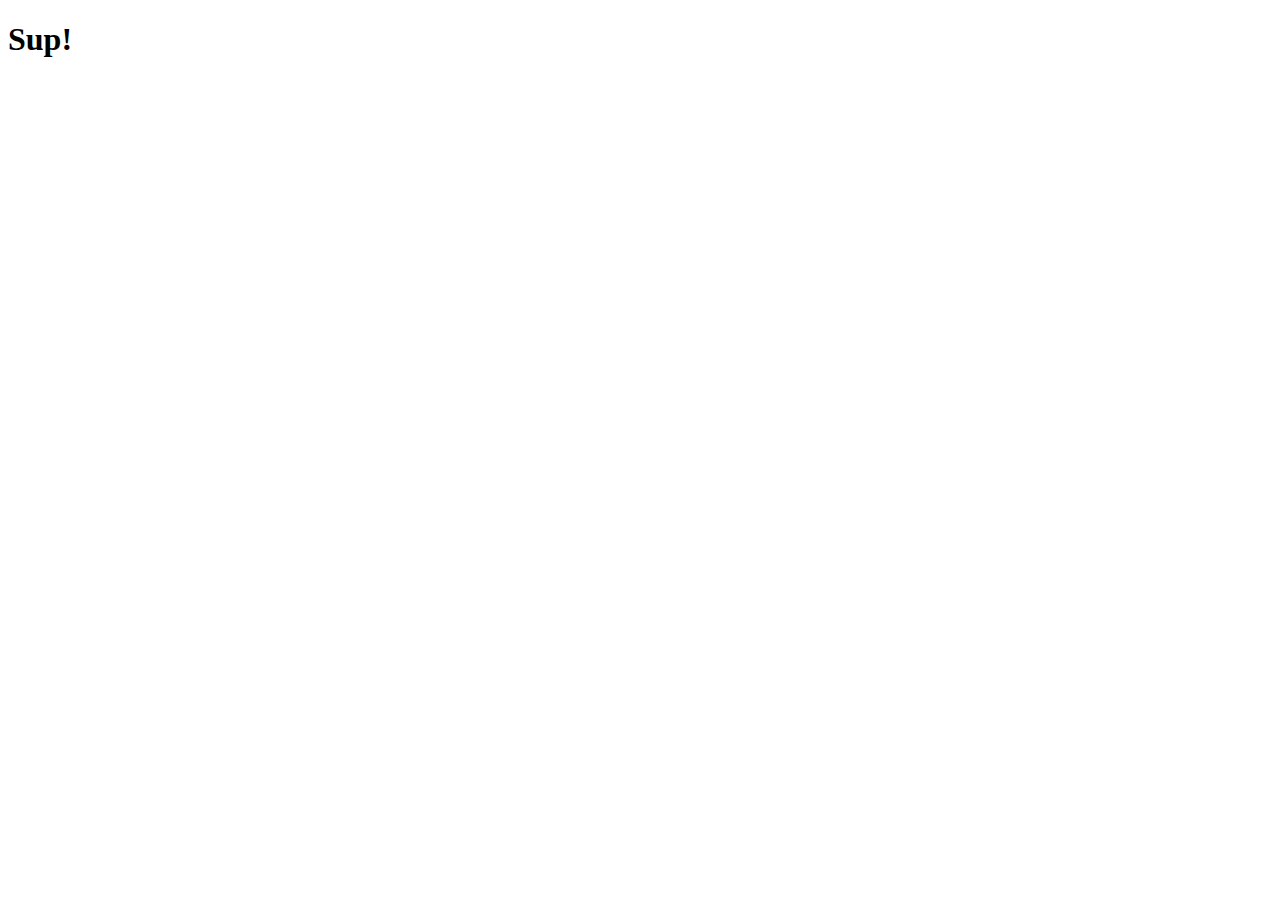
==== about.html @ ff48fc16 "add new html page" ====
<!DOCTYPE html>
<html lang="en">
<head>
    <meta charset="UTF-8">
    <meta name="viewport" content="width=device-width, initial-scale=1.0">
    <title>About Raymond</title>
</head>
<body>
    <h1>Sup!</h1>
    
</body>
</html>
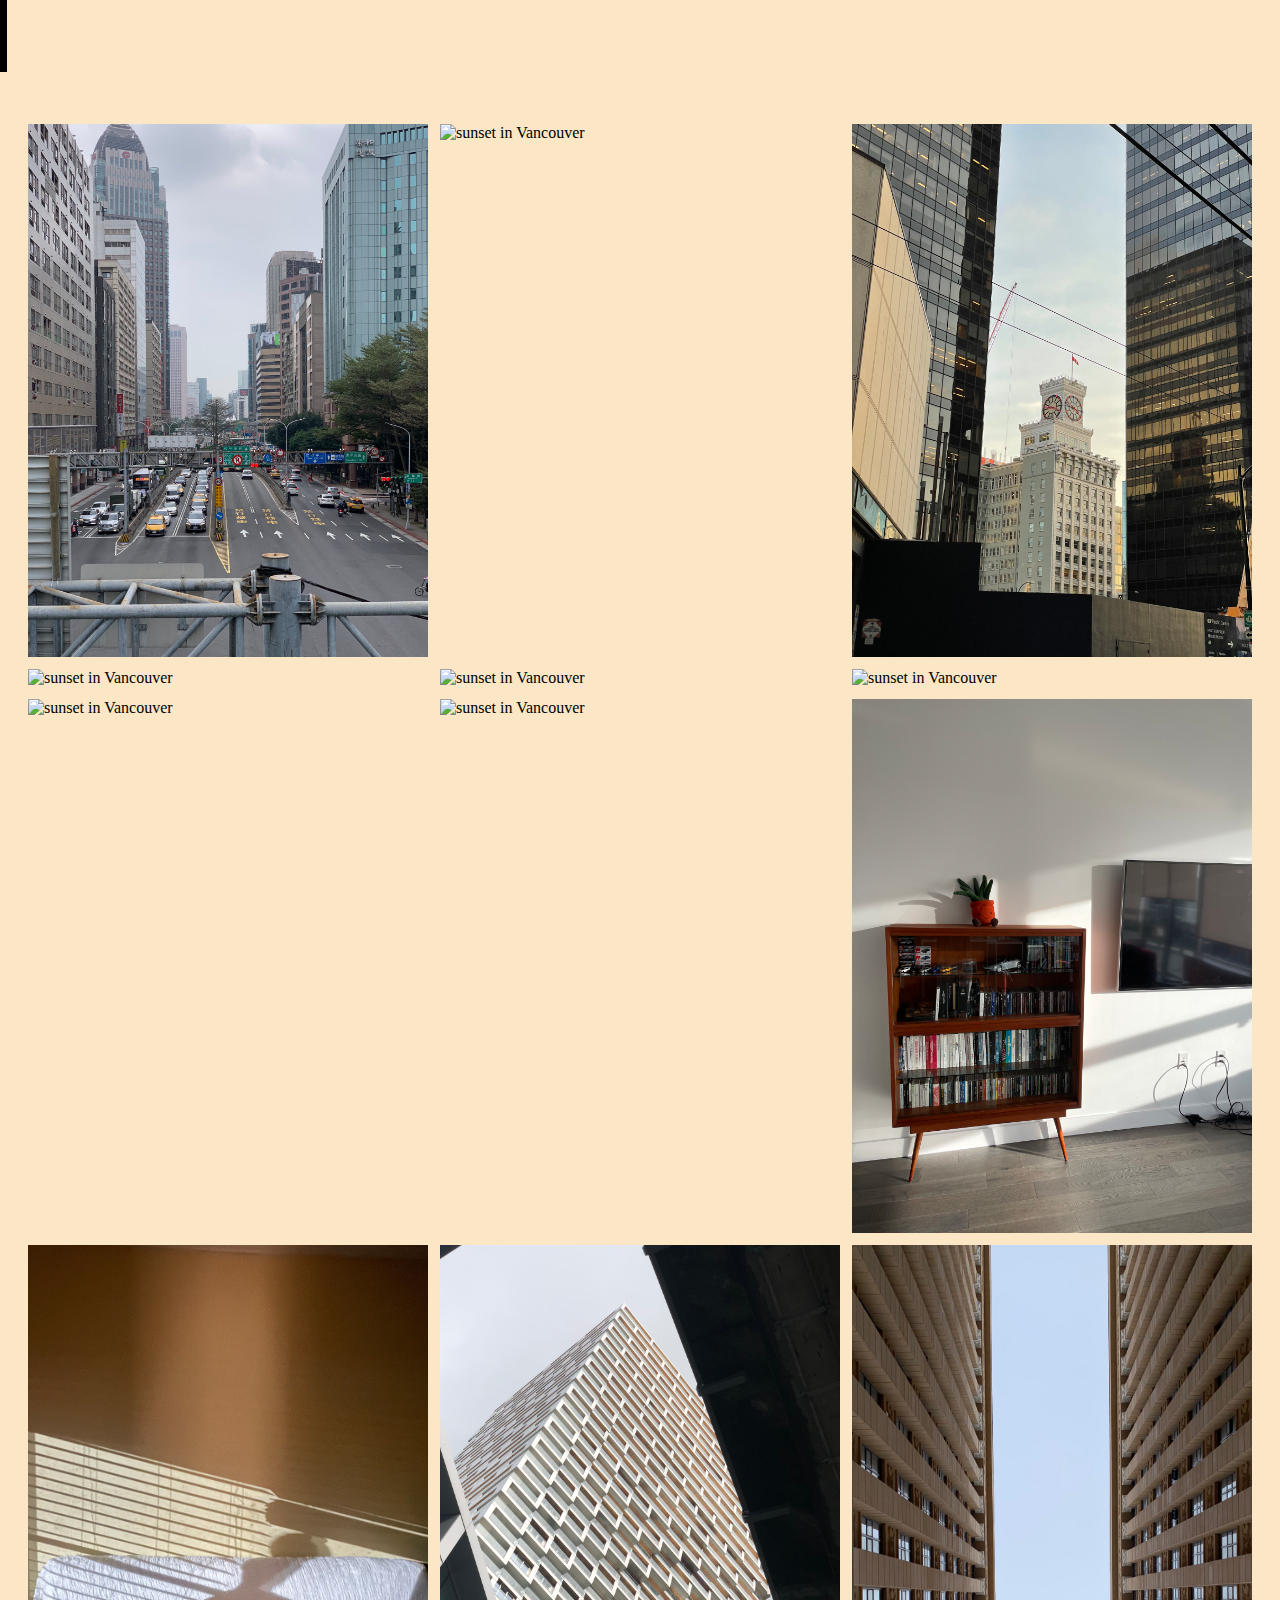
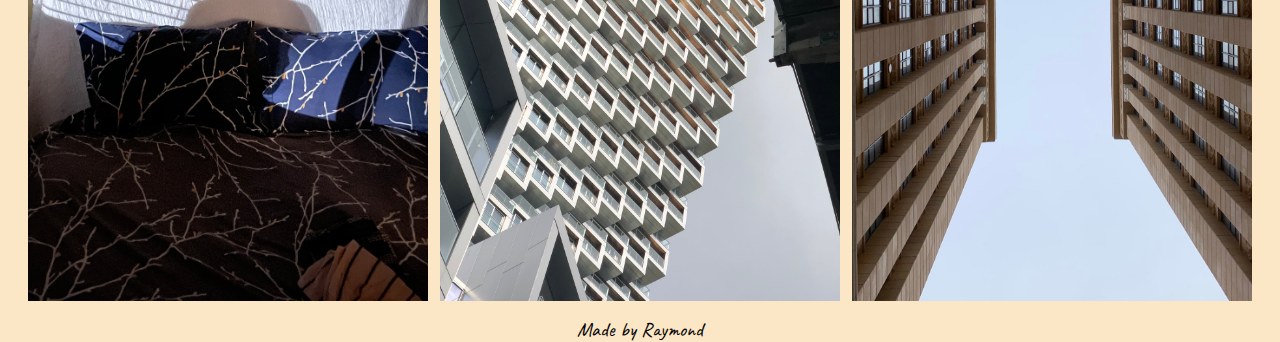
==== commit 9c77ae7b: "modified thehome page" ====
--- a/about.html
+++ b/about.html
@@ -3,10 +3,50 @@
 <head>
     <meta charset="UTF-8">
     <meta name="viewport" content="width=device-width, initial-scale=1.0">
-    <title>About Raymond</title>
+    <link rel="preconnect" href="https://fonts.gstatic.com">
+    <link href="https://fonts.googleapis.com/css2?family=Roboto+Mono:wght@100&display=swap" rel="stylesheet">
+    <link rel="preconnect" href="https://fonts.gstatic.com">
+    <link href="https://fonts.googleapis.com/css2?family=Caveat&display=swap" rel="stylesheet"> 
+    <link rel="stylesheet" href="CSS/style.css">
+    <script defer src="Scripts/app.js"></script>
+    <link rel="shortcut icon" href="Images/icon.png" type="image/png">
+    <title>Raymond's Web</title>
+    
 </head>
 <body>
-    <h1>Sup!</h1>
-    
+    <div class='header'>
+        <h1>Raymond's Little Blog.</h1>
+        <ul class='nav'>
+            <li><a href='index.html'>HOME</a></li>
+            <li><a href="about.html">Shot on Iphone</a></li>
+        </ul>
+    </div>
+
+        
+    </nav>
+    </div>
+    <main>
+        <div class="container">
+            <img width="400"  src="Images/taipei.jpeg" class="taipei hover" alt="Rush hour in Taipei" >
+            <img width="400"  src="Images/IMG_2038.jpeg" class="sunset_shot hover" alt="sunset in Vancouver" >
+            <img width="400"  src="Images/clock.jpeg" class="clock hover" alt="sunset in Vancouver" >
+            <img width="400"  src="Images/skychair_ryan.jpeg" class="skychair_ryan hover" alt="sunset in Vancouver" >
+            <img width="400"  src="Images/7500_backyard.jpeg" class="backyard hover" alt="sunset in Vancouver" >
+            <img width="400"  src="Images/Downtown.jpeg" class="downtown hover" alt="sunset in Vancouver" >
+            <img width="400"  src="Images/Downtown2.jpeg" class="downtown2 hover" alt="sunset in Vancouver" >
+            <img width="400"  src="Images/oakridge.jpeg" class="oakridge hover" alt="sunset in Vancouver" >
+            <img width="400"  src="Images/plant.jpeg" class="oakridge hover" alt="sunset in Vancouver" >
+            <img width="400"  src="Images/fire.jpeg" class="fire hover" alt="sunset in Vancouver" >
+            <img width="400"  src="Images/van_house.jpeg" class="van_house hover" alt="sunset in Vancouver" >
+            <img width="400"  src="Images/korea_uni.jpeg" class="korea_uni hover" alt="sunset in Vancouver" >
+            <!-- <video class='home' width="500" height="240" controls >
+                <source src="Images/Oakridge_vid.mp4" type="video/MP4">
+                <source src="movie.ogg" type="video/ogg">
+                Your browser does not support the video tag.
+              </video>  -->
+        </div>
+        
+    </main>
+    <footer>Made by Raymond</footer>
 </body>
 </html>--- a/CSS/style.css
+++ b/CSS/style.css
@@ -0,0 +1,142 @@
+:root {
+    --typewriterSpeed: 6s;
+    --typewriterCaracters: 22;
+}
+
+* {
+    margin: 0px;
+    padding: 0px;
+    background-color: #FBE7C6;
+}
+
+h1 {
+    font-size: clamp(1rem, 3vw + 1rem, 4rem);
+    font-family: 'Roboto Mono', monospace;
+  
+    position: relative;
+    width: max-content;
+}
+
+h1::before,
+h1::after {
+    content: '';
+    position: absolute;
+    top: 0;
+    right: 0;
+    left: 0;
+    bottom: 0;
+
+}
+
+h1::before {
+    background:  #FBE7C6;
+    animation: typewriter var(--typewriterSpeed) steps(var(--typewriterCaracters)) 1s forwards;
+}
+
+h1::after {
+    width: 0.125em;
+    background: black;
+    animation: typewriter var(--typewriterSpeed) steps(var(--typewriterCaracters)) 1s forwards, 
+    blink 750ms steps(var(--typewriterCaracters)) infinite;
+}
+
+@keyframes typewriter {
+    to { 
+        left: 100%;
+    }
+}
+
+@keyframes blink {
+    to {
+        background: transparent;
+    }
+}
+
+@keyframes fadeInUp {
+    to {
+        opacity: 1;
+        transform: translateY(0);
+    }
+}
+
+body {
+    display: grid;
+    grid-template-columns: 33%, 33%, 33%;
+    grid-template-rows: 1rem, 1fr, 1fr;
+    grid-template-areas: 
+    'h'
+    'b' 
+    'f';
+    width: 100vw;
+    height: 100vh;
+    grid-auto-flow: column;
+    gap: 1em;
+}
+
+.header {
+    grid-area: 'h';
+    text-align: center;
+}
+
+
+.nav {
+   opacity: 0;
+   transform: translateY(3rem);
+   animation: fadeInUp 2s ease 
+   calc(var(--typewriterSpeed) + 2s )forwards;
+   list-style: none;
+}
+
+
+
+.container {
+    grid-area: 'b';
+    display: inline-flex;
+    flex-wrap: wrap;
+    gap: 12px;
+    justify-content: center;
+    
+  
+}
+
+.hover {
+    object-fit: cover;
+    transition: transform .2s;
+}
+.hover:hover {
+    -ms-transform: scale(1.5); /* IE 9 */
+    -webkit-transform: scale(1.5); /* Safari 3-8 */
+    transform: scale(1.5); 
+  }
+
+footer {
+    grid-area: 'f';
+    text-align: center;
+    font-family: 'Caveat', cursive;
+    font-size: 20px;
+}
+
+/* 
+@media screen and (min-width: 640px) {
+    .IU {
+        float: center;
+    }
+    
+    
+    .skychair_ryan {
+        float: center;
+    }
+    /* .container > img:hover {
+        width: 50%;
+        height: 50%;
+    } */
+    
+    /* .downtown {
+        float: center;
+    }
+    
+    
+    .home {
+        float: center;
+    }
+} */ 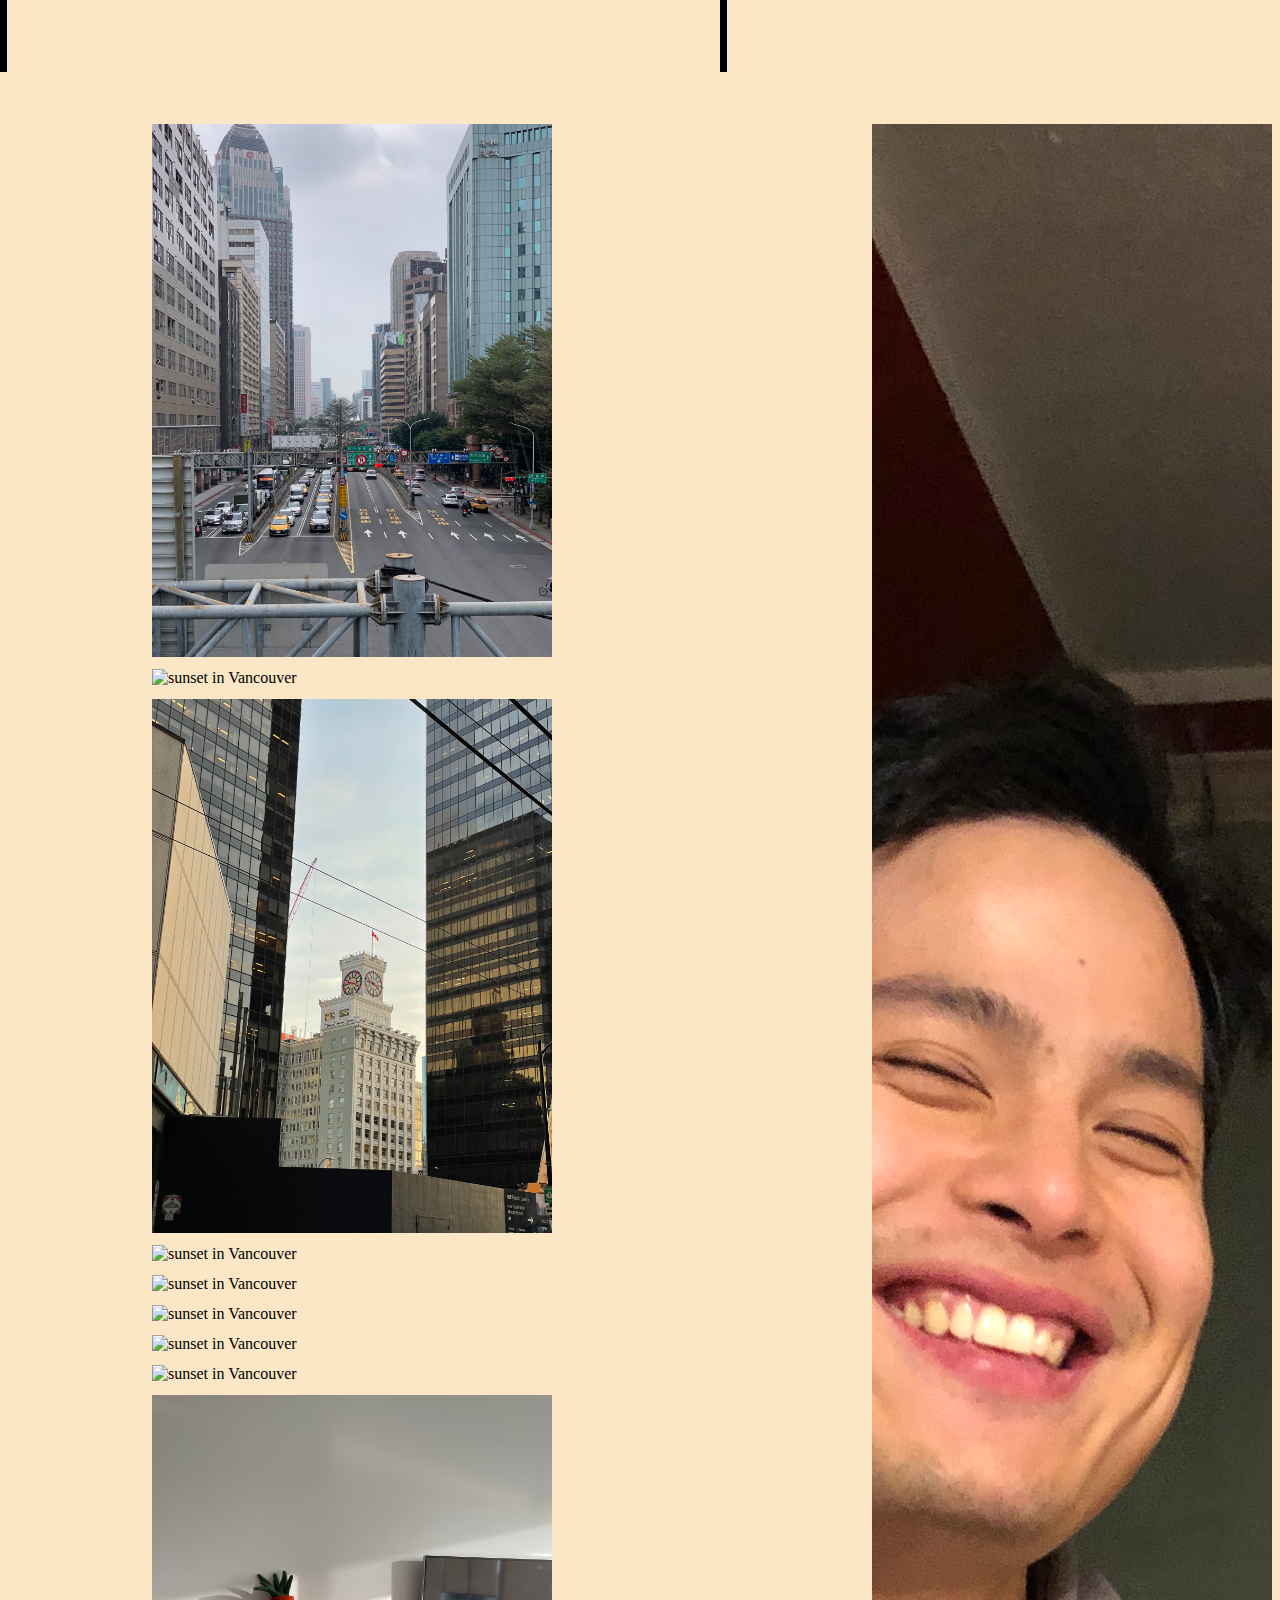
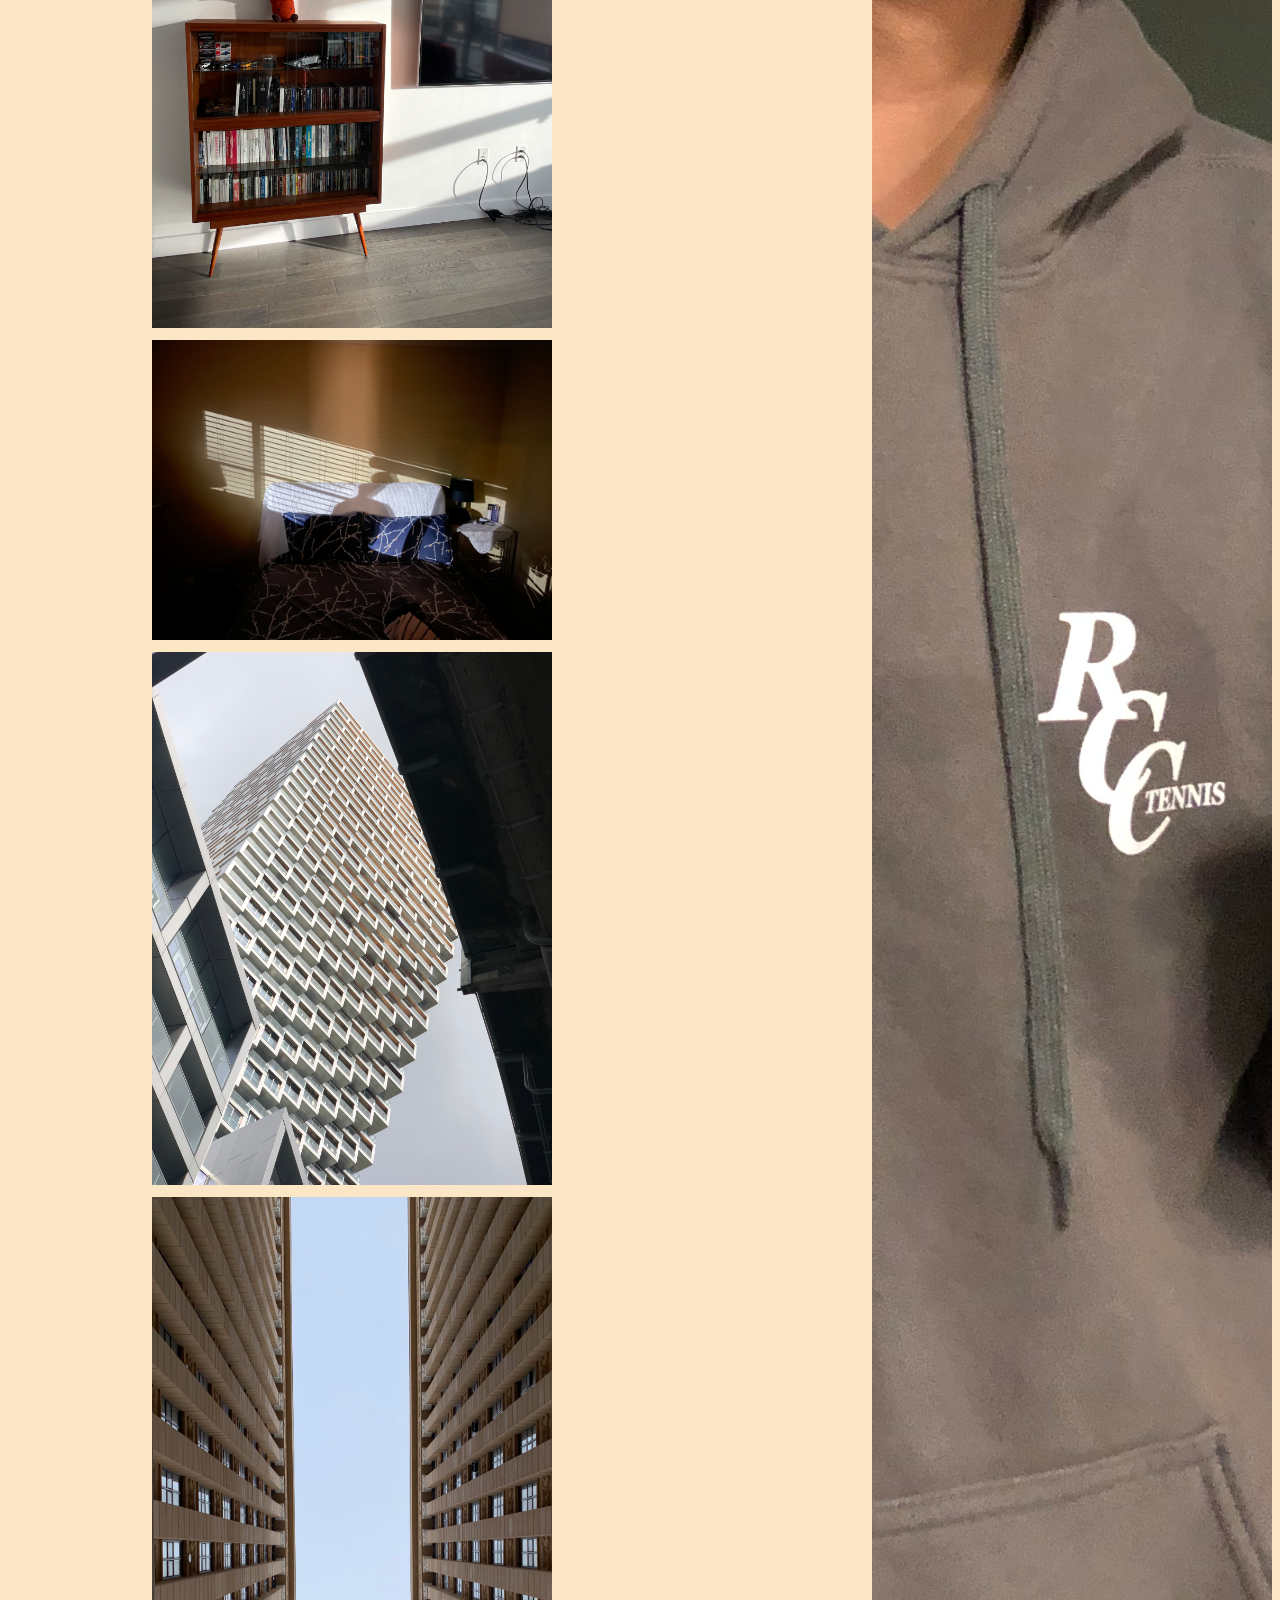
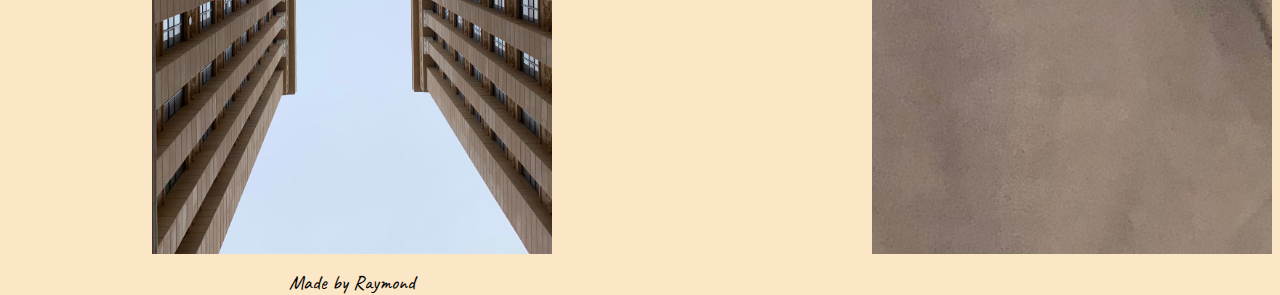
==== commit 7fd857f0: "change code" ====
--- a/about.html
+++ b/about.html
@@ -49,4 +49,42 @@
     </main>
     <footer>Made by Raymond</footer>
 </body>
+</html>
+
+
+
+<!DOCTYPE html>
+<html lang="en">
+<head>
+    <meta charset="UTF-8">
+    <meta name="viewport" content="width=device-width, initial-scale=1.0">
+    <link rel="preconnect" href="https://fonts.gstatic.com">
+    <link href="https://fonts.googleapis.com/css2?family=Roboto+Mono:wght@100&display=swap" rel="stylesheet">
+    <link rel="preconnect" href="https://fonts.gstatic.com">
+    <link href="https://fonts.googleapis.com/css2?family=Caveat&display=swap" rel="stylesheet"> 
+    <link rel="stylesheet" href="CSS/style.css">
+    <script defer src="Scripts/app.js"></script>
+    <link rel="shortcut icon" href="Images/icon.png" type="image/png">
+    <title>Raymond's Web</title>
+    
+</head>
+<body>
+    <div class='header'>
+        <h1>Raymond's Little Blog.</h1>
+        <ul class='nav'>
+            <li><a href='index.html'>HOME</a></li>
+            <li><a href="about.html">Shot on Iphone</a></li>
+        </ul>
+    </div>
+    <div class='container'>
+    <img width="400"  src="Images/Raymond.jpeg" class="Raymond hover" alt="Rush hour in Taipei" >
+        
+    
+    </div>
+    <main>
+ 
+        
+    </main>
+    
+</body>
 </html>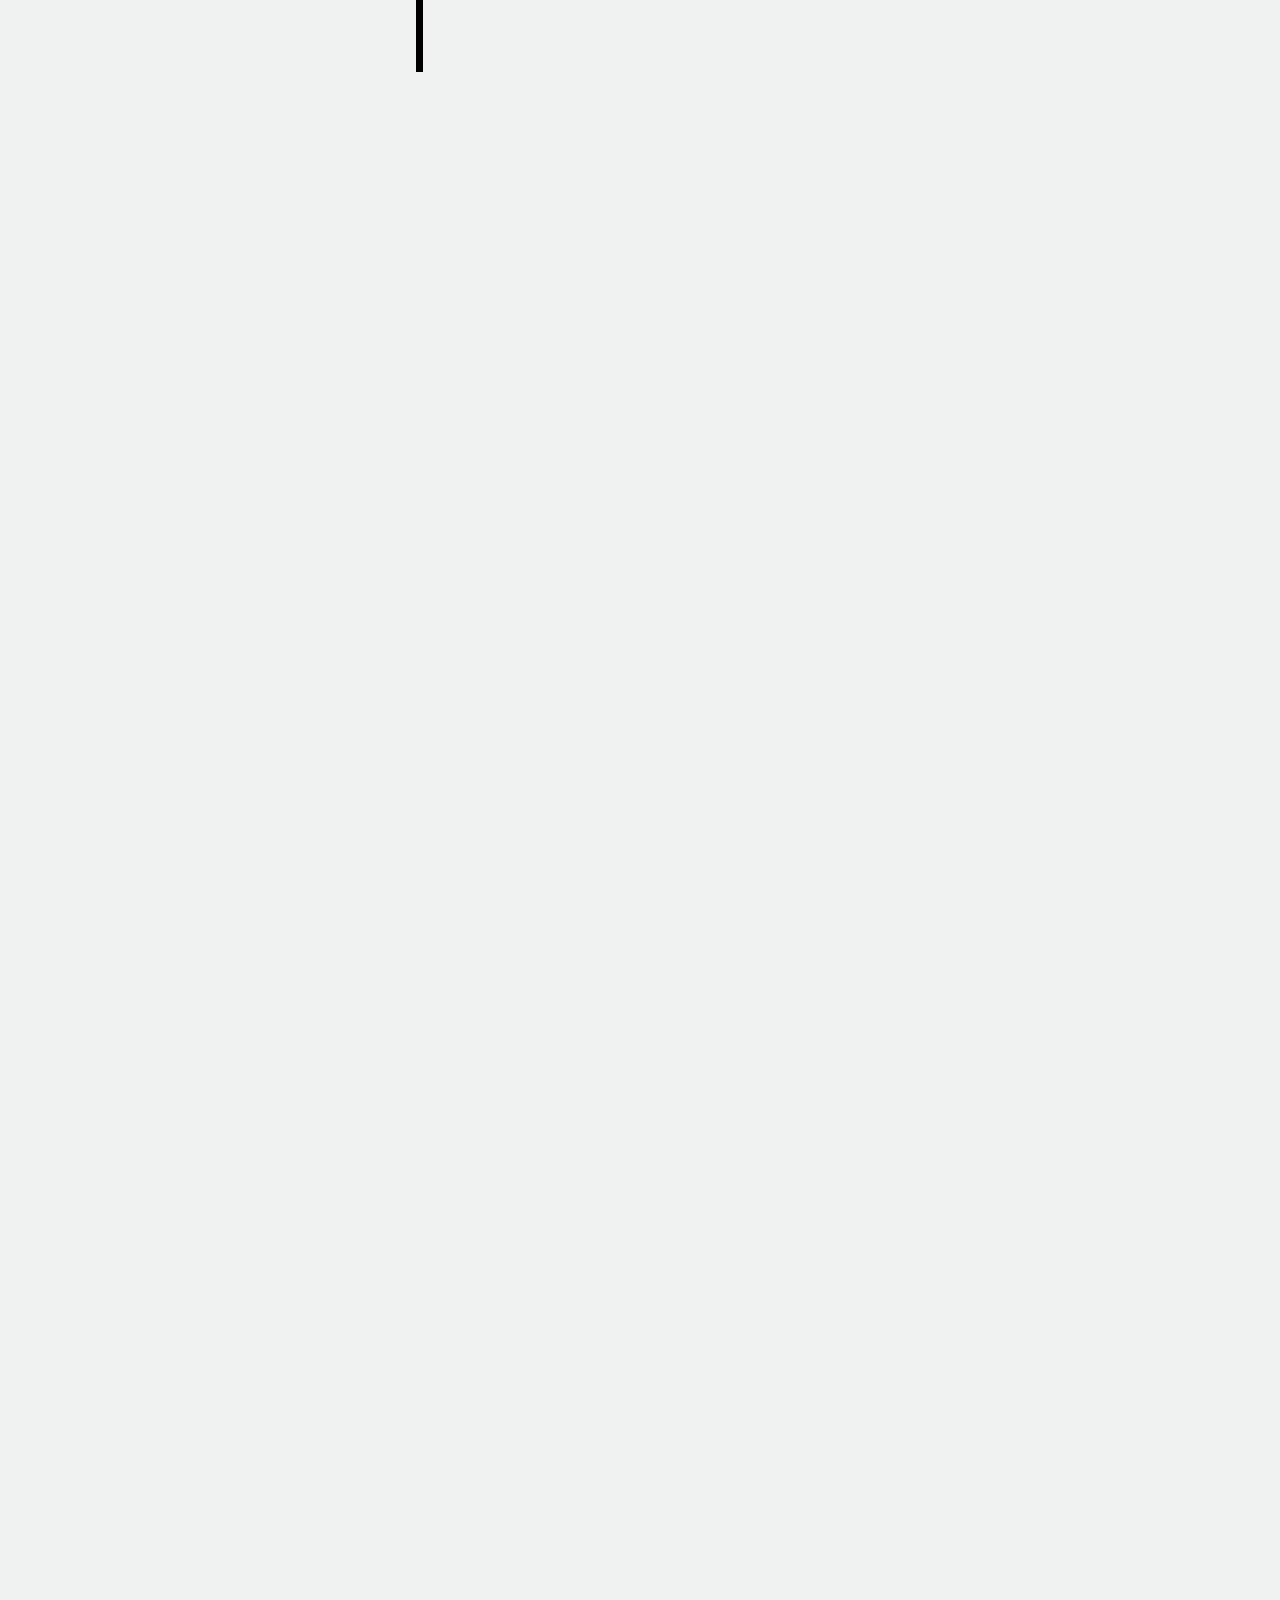
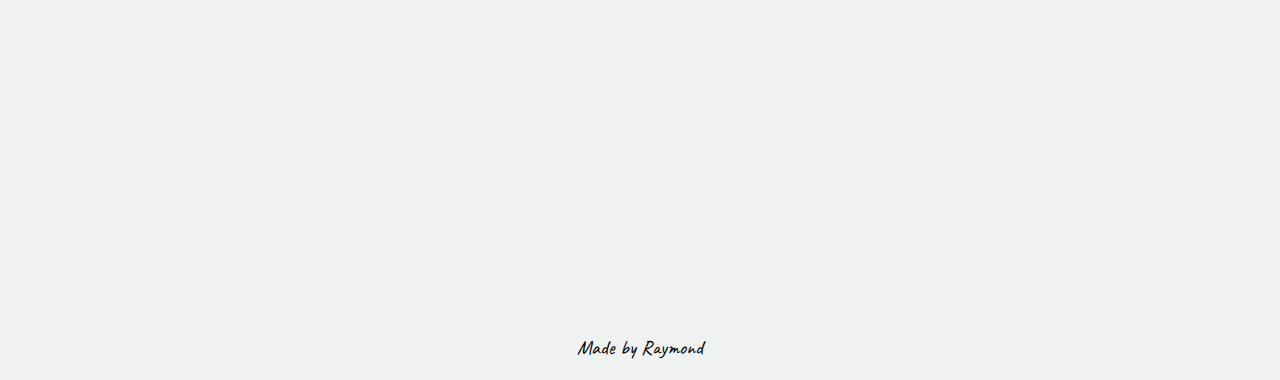
==== commit a84c7e90: "add dropdown menu" ====
--- a/about.html
+++ b/about.html
@@ -8,6 +8,7 @@
     <link rel="preconnect" href="https://fonts.gstatic.com">
     <link href="https://fonts.googleapis.com/css2?family=Caveat&display=swap" rel="stylesheet"> 
     <link rel="stylesheet" href="CSS/style.css">
+    <script src="https://kit.fontawesome.com/3c77a63dc9.js" crossorigin="anonymous"></script>
     <script defer src="Scripts/app.js"></script>
     <link rel="shortcut icon" href="Images/icon.png" type="image/png">
     <title>Raymond's Web</title>
@@ -15,15 +16,22 @@
 </head>
 <body>
     <div class='header'>
-        <h1>Raymond's Little Blog.</h1>
-        <ul class='nav'>
-            <li><a href='index.html'>HOME</a></li>
-            <li><a href="about.html">Shot on Iphone</a></li>
-        </ul>
-    </div>
+        <h1 class='iphone'>Shot on iPhone</h1>
+        <nav class='nav'>
+        <a class='home' href='index.html'>Home</a>
+        <div class='dropdown'>
+            <button onclick='dropdownMenu()' class='dropbtn'>Shot on iPhone</button>
+            <div id='HomeDropdown' class='dropdown-content'>
+                <a href='#'>Taipei</a>
+                <a href="#">Vancouver</a>
+                <a href="#">Vancouver</a>
+                <a href="#">Vancouver</a>
+            </div>
+            <button class="fas fa-adjust" onclick="ChangeTheme()"></button>
+        </div>
 
         
-    </nav>
+        </nav>
     </div>
     <main>
         <div class="container">
@@ -45,46 +53,10 @@
                 Your browser does not support the video tag.
               </video>  -->
         </div>
-        
+        <footer>Made by Raymond</footer>
     </main>
-    <footer>Made by Raymond</footer>
+    
 </body>
 </html>
 
 
-
-<!DOCTYPE html>
-<html lang="en">
-<head>
-    <meta charset="UTF-8">
-    <meta name="viewport" content="width=device-width, initial-scale=1.0">
-    <link rel="preconnect" href="https://fonts.gstatic.com">
-    <link href="https://fonts.googleapis.com/css2?family=Roboto+Mono:wght@100&display=swap" rel="stylesheet">
-    <link rel="preconnect" href="https://fonts.gstatic.com">
-    <link href="https://fonts.googleapis.com/css2?family=Caveat&display=swap" rel="stylesheet"> 
-    <link rel="stylesheet" href="CSS/style.css">
-    <script defer src="Scripts/app.js"></script>
-    <link rel="shortcut icon" href="Images/icon.png" type="image/png">
-    <title>Raymond's Web</title>
-    
-</head>
-<body>
-    <div class='header'>
-        <h1>Raymond's Little Blog.</h1>
-        <ul class='nav'>
-            <li><a href='index.html'>HOME</a></li>
-            <li><a href="about.html">Shot on Iphone</a></li>
-        </ul>
-    </div>
-    <div class='container'>
-    <img width="400"  src="Images/Raymond.jpeg" class="Raymond hover" alt="Rush hour in Taipei" >
-        
-    
-    </div>
-    <main>
- 
-        
-    </main>
-    
-</body>
-</html>--- a/CSS/style.css
+++ b/CSS/style.css
@@ -1,21 +1,41 @@
 :root {
     --typewriterSpeed: 6s;
     --typewriterCaracters: 22;
+    --typewriterCaractersIphone: 14;
 }
 
 * {
     margin: 0px;
     padding: 0px;
-    background-color: #FBE7C6;
+    background-color: #eff2f1;
+}
+
+a {
+    padding: 16px;
+}
+
+.dark-mode {
+    background-color: #4a7b9d;
+    color: white;
+}
+
+.fas fa-adjust {
+    border:none;
+}
+
+button {
+    border: none;
+    background-color: #eff2f1;
 }
 
 h1 {
+    margin: auto;
     font-size: clamp(1rem, 3vw + 1rem, 4rem);
     font-family: 'Roboto Mono', monospace;
-  
     position: relative;
     width: max-content;
 }
+
 
 h1::before,
 h1::after {
@@ -28,16 +48,28 @@
 
 }
 
-h1::before {
-    background:  #FBE7C6;
+.about::before {
+    background:  #eff2f1;
     animation: typewriter var(--typewriterSpeed) steps(var(--typewriterCaracters)) 1s forwards;
 }
 
-h1::after {
+.about::after {
     width: 0.125em;
     background: black;
     animation: typewriter var(--typewriterSpeed) steps(var(--typewriterCaracters)) 1s forwards, 
     blink 750ms steps(var(--typewriterCaracters)) infinite;
+}
+
+.iphone::before {
+    background:  #eff2f1;
+    animation: typewriter var(--typewriterSpeed) steps(var(--typewriterCaractersIphone)) 1s forwards;
+}
+
+.iphone::after {
+    width: 0.125em;
+    background: black;
+    animation: typewriter var(--typewriterSpeed) steps(var(--typewriterCaractersIphone)) 1s forwards, 
+    blink 750ms steps(var(--typewriterCaractersIphone)) infinite;
 }
 
 @keyframes typewriter {
@@ -78,16 +110,106 @@
     text-align: center;
 }
 
+.home {
+    color: black;
+    font-size: 16px;
+    cursor: pointer;
+}
+
+.home:hover, .home:focus {
+    background-color: #2980B9;
+}
+
+/* Dropdown Button */
+.dropbtn {
+    /* background-color: #3498DB; */
+    color: black;
+    padding: 16px;
+    font-size: 16px;
+    border: none;
+    cursor: pointer;
+  }
+
+/* Dropdown button on hover & focus */
+.dropbtn:hover, .dropbtn:focus {
+    background-color: #2980B9;
+  }
+
+
+/* The container <div> - needed to position the dropdown content */
+.dropdown {
+    position: relative;
+    display: inline-block;
+  }
+
+/* Dropdown Content (Hidden by Default) */
+.dropdown-content {
+    display: none;
+    position: relative; /*before was absolute*/
+    background-color: #f1f1f1;
+    min-width: 160px;
+    box-shadow: 0px 8px 16px 0px rgba(0,0,0,0.2);
+    z-index: 1;
+  }
+
+/* Links inside the dropdown */
+.dropdown-content a {
+    color: black;
+    padding: 12px 16px;
+    text-decoration: none;
+    display: block;
+  }
+
+/* Change color of dropdown links on hover */
+.dropdown-content a:hover {background-color: #ddd}
+
+/* Show the dropdown menu (use JS to add this class to the .dropdown-content container when the user clicks on the dropdown button) */
+.show {
+    display: block;
+
+}
 
 .nav {
    opacity: 0;
    transform: translateY(3rem);
    animation: fadeInUp 2s ease 
    calc(var(--typewriterSpeed) + 2s )forwards;
-   list-style: none;
-}
-
-
+   list-style-type: none;
+}
+
+.homemenu {
+    color: black;
+    font-size: 16px;
+    cursor: pointer;
+}
+
+.homemenu:hover, .homemenu:focus {
+    background-color: #2980B9;
+}
+
+.fas {
+    cursor: pointer;
+    padding: 16px;
+}
+
+.fas:hover, .fas:focus {
+    background-color: #2980B9;
+}
+
+li {
+    float: inherit;
+    display:inline;
+    padding-right: 10px;
+}
+
+a {
+    text-decoration: none;
+}
+
+
+li:visited {
+    color: pink;
+}
 
 .container {
     grid-area: 'b';
@@ -95,25 +217,43 @@
     flex-wrap: wrap;
     gap: 12px;
     justify-content: center;
-    
-  
+    position: relative;
+    z-index: 0;
 }
 
 .hover {
     object-fit: cover;
     transition: transform .2s;
-}
-.hover:hover {
+    opacity: 0;
+    transform: translateY(3rem);
+    animation: fadeInUp 2s ease 1s forwards;
+}
+.hover:active {   /*fix this with Javascript*/
     -ms-transform: scale(1.5); /* IE 9 */
     -webkit-transform: scale(1.5); /* Safari 3-8 */
     transform: scale(1.5); 
   }
+
+.homepage {
+    opacity: 0;
+    transform: translateY(3rem);
+    animation: fadeInUp 2s ease 
+    calc(var(--typewriterSpeed) + 2s )forwards;
+}
+
+p {
+    grid-area: 'b';
+    margin: auto;
+    padding: 10px;
+
+}
 
 footer {
     grid-area: 'f';
     text-align: center;
     font-family: 'Caveat', cursive;
     font-size: 20px;
+    padding: 20px;
 }
 
 /* 
